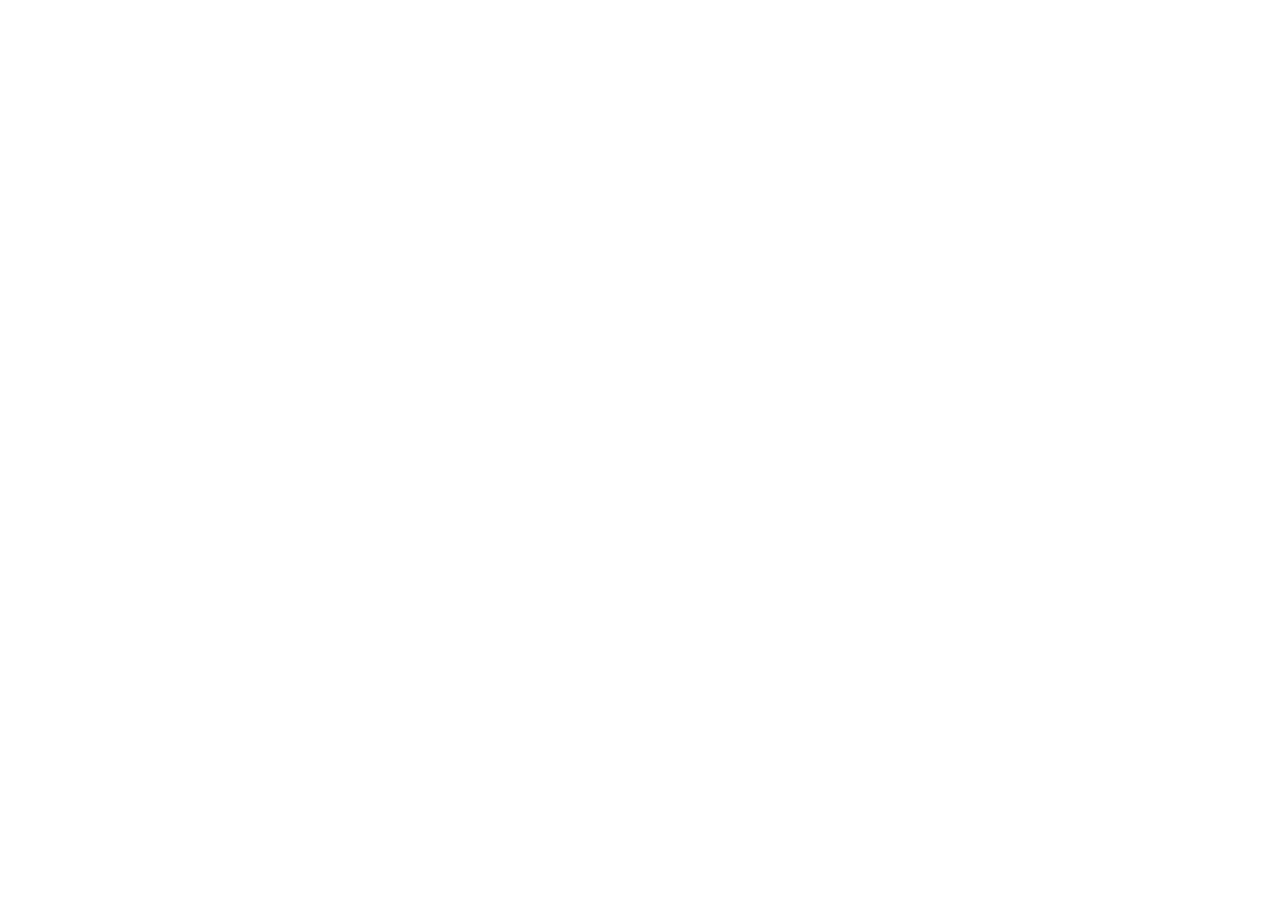
==== index.html @ 8f259b95 "init commit" ====
<!DOCTYPE html>
<html lang="en">
<head>
    <meta charset="UTF-8">
    <meta name="viewport" content="width=device-width, initial-scale=1.0">
    <title>Connections</title>
</head>
<body>
    
</body>
</html>
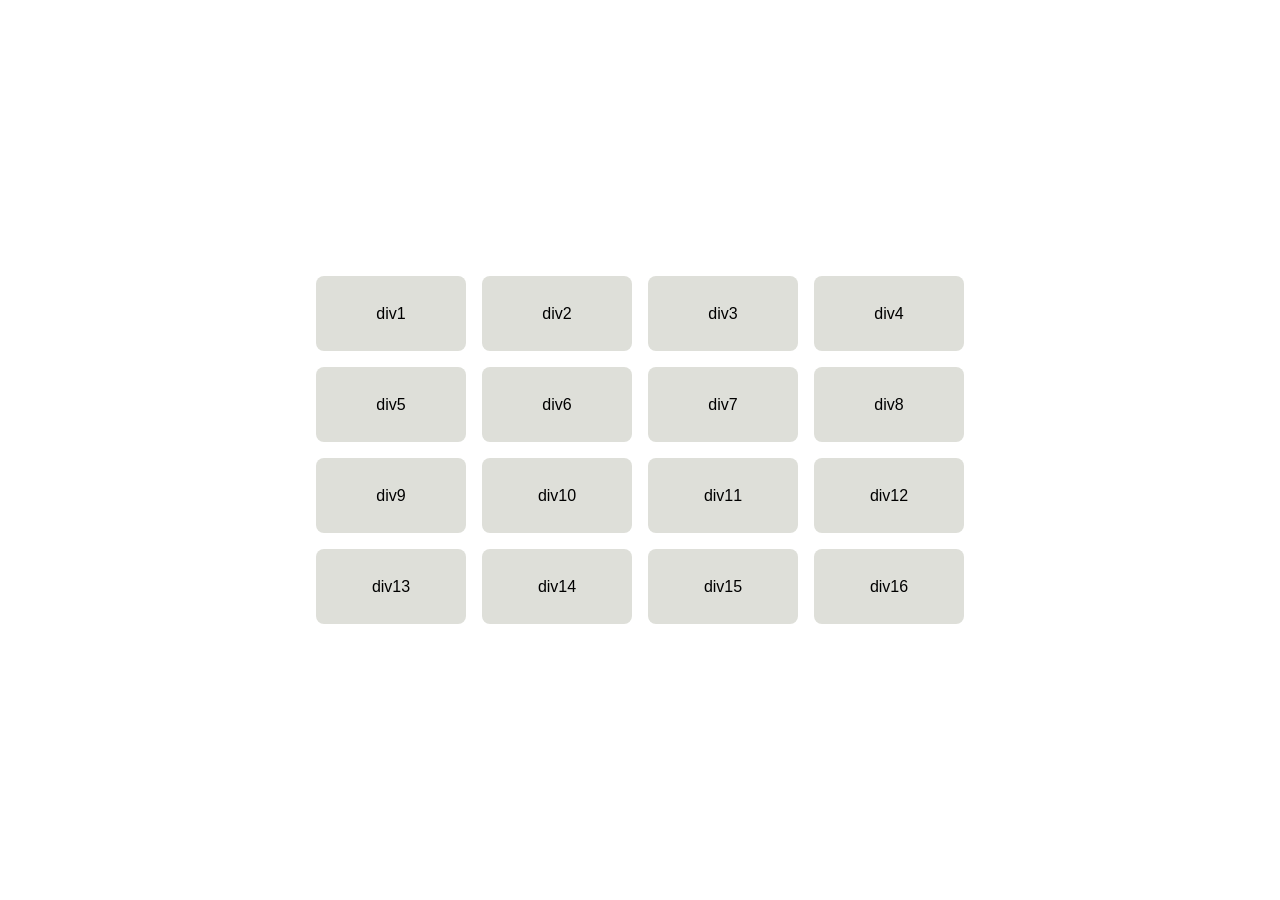
==== commit 9f51c767: "start grid formatting" ====
--- a/index.html
+++ b/index.html
@@ -3,9 +3,29 @@
 <head>
     <meta charset="UTF-8">
     <meta name="viewport" content="width=device-width, initial-scale=1.0">
+    <link rel="stylesheet" href="style.css">
     <title>Connections</title>
 </head>
 <body>
+
+    <div id="gameGrid">
+        <div id="div1" class="gridCell">div1</div>
+        <div class="gridCell" id="div2">div2</div>
+        <div class="gridCell" id="div3">div3</div>
+        <div class="gridCell" id="div4">div4</div>
+        <div class="gridCell" id="div5">div5</div>
+        <div class="gridCell" id="div6">div6</div>
+        <div class="gridCell" id="div7">div7</div>
+        <div class="gridCell" id="div8">div8</div>
+        <div class="gridCell" id="div9">div9</div>
+        <div class="gridCell" id="div10">div10</div>
+        <div class="gridCell" id="div11">div11</div>
+        <div class="gridCell" id="div12">div12</div>
+        <div class="gridCell" id="div13">div13</div>
+        <div class="gridCell" id="div14">div14</div>
+        <div class="gridCell" id="div15">div15</div>
+        <div class="gridCell" id="div16">div16</div>
+    </div>
     
 </body>
 </html>
--- a/style.css
+++ b/style.css
@@ -0,0 +1,106 @@
+#gameGrid {
+	display: grid;
+	grid-template-rows: repeat(4, 1fr);
+	grid-template-columns: repeat(4, 1fr);
+	gap: 16px;
+	width: fit-content;
+	height: fit-content;
+}
+.gridCell {
+    width: 150px;
+    height: 75px;
+    display: flex;
+    justify-content: center;
+    align-items: center;
+    background-color: #dedfd9;
+    cursor: pointer;
+    border-radius: 8px;
+}
+.gridCell:hover {
+    background-color: #bcbdb7;
+    transition: all 150ms;
+}
+.selected:hover {
+    background-color: #474747 !important;
+
+}
+.gridCell:active, .selected {
+    background-color: #474747;
+    color:#dedfd9;
+}
+#div1 {
+	grid-area: 1 / 1 / 2 / 2;
+	/* background-color: rgba(8,74,90, 0.5); */
+}
+#div2 {
+	grid-area: 1/2/2/3;
+	/* background-color: rgba(218,45,117, 0.5); */
+}
+#div3 {
+	grid-area: 1/3/2/4;
+	/* background-color: rgba(211,222,163, 0.5); */
+}
+#div4 {
+	grid-area: 1/4/2/5;
+	/* background-color: rgba(189,92,251, 0.5); */
+}
+#div5 {
+	grid-area: 2/1/3/2;
+	/* background-color: rgba(18,243,197, 0.5); */
+}
+#div6 {
+	grid-area: 2/2/3/3;
+	/* background-color: rgba(152,230,202, 0.5); */
+}
+#div7 {
+	grid-area: 2/3/3/4;
+	/* background-color: rgba(174,159,131, 0.5); */
+}
+#div8 {
+	grid-area: 2/4/3/5;
+	/* background-color: rgba(94,44,219, 0.5); */
+}
+#div9 {
+	grid-area: 3/1/4/2;
+	/* background-color: rgba(154,84,168, 0.5); */
+}
+#div10 {
+	grid-area: 3/2/4/3;
+	/* background-color: rgba(22,178,112, 0.5); */
+}
+#div11 {
+	grid-area: 3/3/4/4;
+	/* background-color: rgba(101,92,84, 0.5); */
+}
+#div12 {
+	grid-area: 3/4/4/5;
+	/* background-color: rgba(63,177,149, 0.5); */
+}
+#div13 {
+	grid-area: 4/1/5/2;
+	/* background-color: rgba(98,202,100, 0.5); */
+}
+#div14 {
+	grid-area: 4/2/5/3;
+	/* background-color: rgba(184,33,212, 0.5); */
+}
+#div15 {
+	grid-area: 4/3/5/4;
+	/* background-color: rgba(120,234,105, 0.5); */
+}
+#div16 {
+	grid-area: 4/4/5/5;
+	/* background-color: rgba(254,234,152, 0.5); */
+}
+body {
+    display: flex;
+    justify-content: center;
+    align-items: center;
+    display: flex;
+    min-height: 100vh;
+    margin: 0;
+    font-family: 'Segoe UI', Tahoma, Geneva, Verdana, sans-serif;
+}
+html {
+    min-height: 100vh;
+}
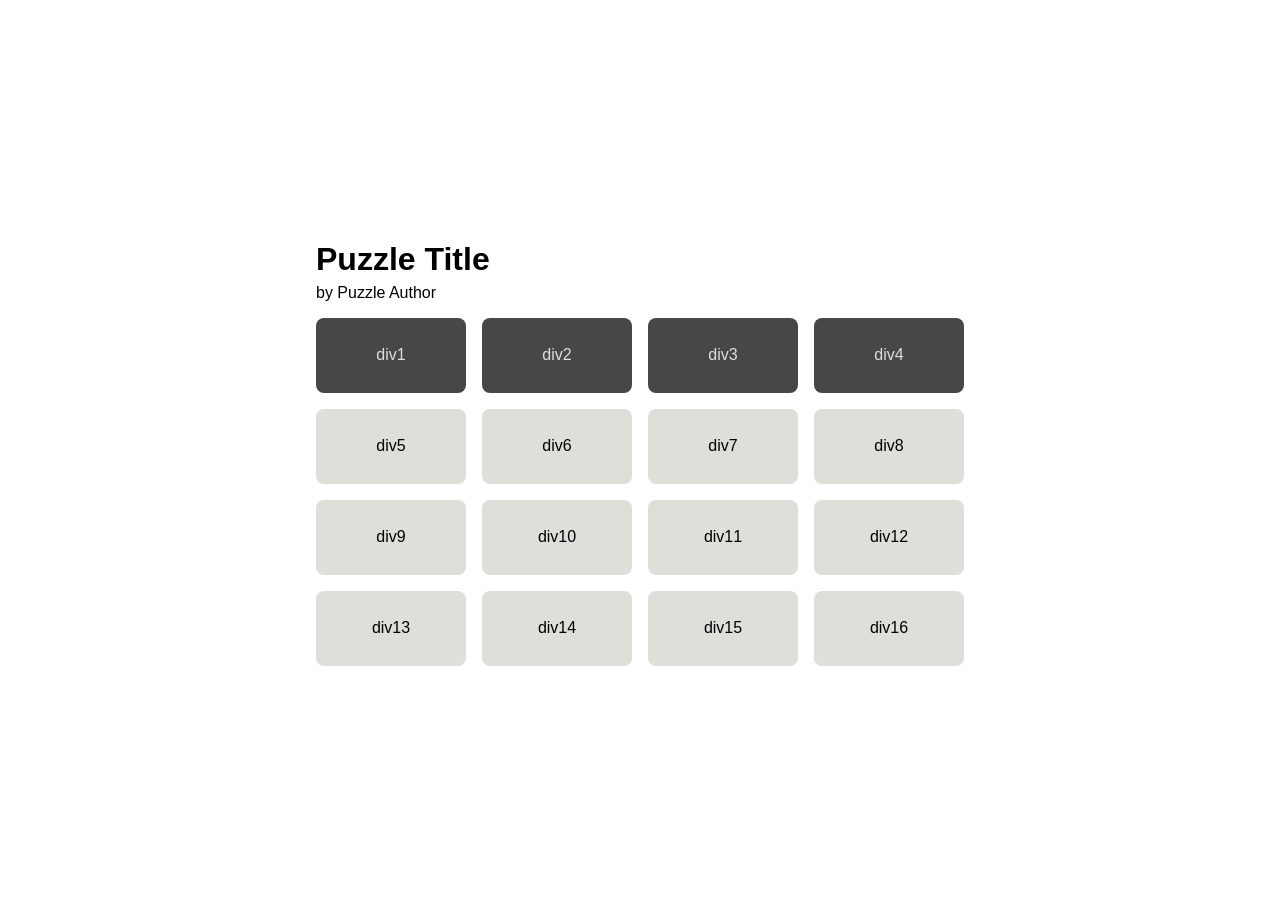
==== commit 10e7858d: "finish initialize function, start submit method" ====
--- a/index.html
+++ b/index.html
@@ -4,27 +4,33 @@
     <meta charset="UTF-8">
     <meta name="viewport" content="width=device-width, initial-scale=1.0">
     <link rel="stylesheet" href="style.css">
+    <script src="script.js" defer></script>
+    
     <title>Connections</title>
 </head>
 <body>
-
-    <div id="gameGrid">
-        <div id="div1" class="gridCell">div1</div>
-        <div class="gridCell" id="div2">div2</div>
-        <div class="gridCell" id="div3">div3</div>
-        <div class="gridCell" id="div4">div4</div>
-        <div class="gridCell" id="div5">div5</div>
-        <div class="gridCell" id="div6">div6</div>
-        <div class="gridCell" id="div7">div7</div>
-        <div class="gridCell" id="div8">div8</div>
-        <div class="gridCell" id="div9">div9</div>
-        <div class="gridCell" id="div10">div10</div>
-        <div class="gridCell" id="div11">div11</div>
-        <div class="gridCell" id="div12">div12</div>
-        <div class="gridCell" id="div13">div13</div>
-        <div class="gridCell" id="div14">div14</div>
-        <div class="gridCell" id="div15">div15</div>
-        <div class="gridCell" id="div16">div16</div>
+    
+    <div id="gameWrapper">
+        <h1 id="puzzleTitle">Puzzle Title</h1>
+        <p >by <span id="puzzleAuthor">Puzzle Author</span></p>
+        <div id="gameGrid">
+            <div class="gridCell selected" id="div1">div1</div>
+            <div class="gridCell selected" id="div2">div2</div>
+            <div class="gridCell selected" id="div3">div3</div>
+            <div class="gridCell selected" id="div4">div4</div>
+            <div class="gridCell" id="div5">div5</div>
+            <div class="gridCell" id="div6">div6</div>
+            <div class="gridCell" id="div7">div7</div>
+            <div class="gridCell" id="div8">div8</div>
+            <div class="gridCell" id="div9">div9</div>
+            <div class="gridCell" id="div10">div10</div>
+            <div class="gridCell" id="div11">div11</div>
+            <div class="gridCell" id="div12">div12</div>
+            <div class="gridCell" id="div13">div13</div>
+            <div class="gridCell" id="div14">div14</div>
+            <div class="gridCell" id="div15">div15</div>
+            <div class="gridCell" id="div16">div16</div>
+        </div>
     </div>
     
 </body>
--- a/style.css
+++ b/style.css
@@ -94,6 +94,7 @@
 }
 body {
     display: flex;
+	flex-direction: column;
     justify-content: center;
     align-items: center;
     display: flex;
@@ -103,4 +104,7 @@
 }
 html {
     min-height: 100vh;
+}
+#puzzleTitle{
+	line-height: 20%;
 }
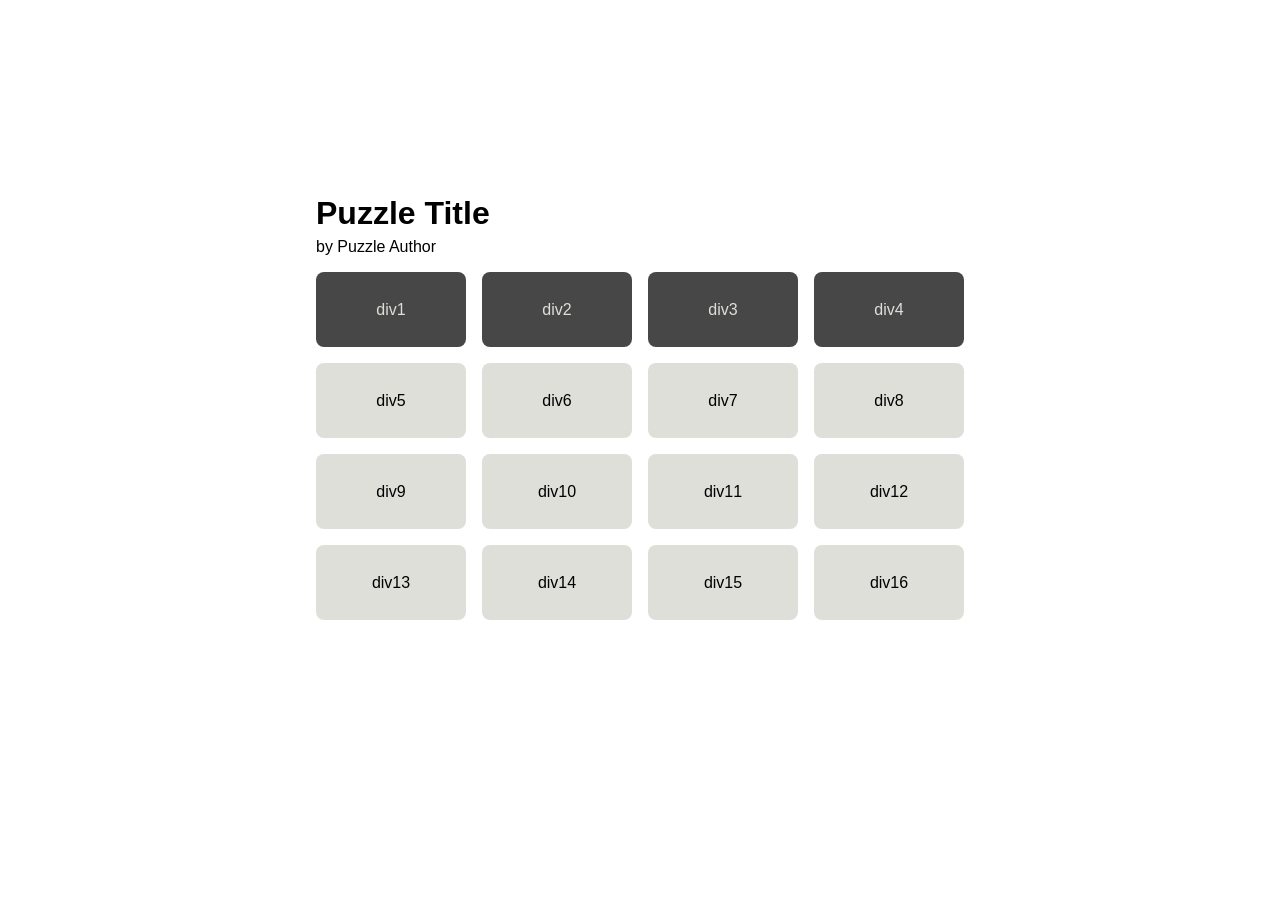
==== commit 93328670: "start set correctly guess category method" ====
--- a/index.html
+++ b/index.html
@@ -4,15 +4,15 @@
     <meta charset="UTF-8">
     <meta name="viewport" content="width=device-width, initial-scale=1.0">
     <link rel="stylesheet" href="style.css">
-    <script src="script.js" defer></script>
-    
+    <!-- <script type="module" src="game.js"></script> -->
+    <script type="module" src="script.js" defer></script>
     <title>Connections</title>
 </head>
 <body>
-    
+
     <div id="gameWrapper">
         <h1 id="puzzleTitle">Puzzle Title</h1>
-        <p >by <span id="puzzleAuthor">Puzzle Author</span></p>
+        <p>by <span id="puzzleAuthor">Puzzle Author</span></p>
         <div id="gameGrid">
             <div class="gridCell selected" id="div1">div1</div>
             <div class="gridCell selected" id="div2">div2</div>
@@ -30,6 +30,22 @@
             <div class="gridCell" id="div14">div14</div>
             <div class="gridCell" id="div15">div15</div>
             <div class="gridCell" id="div16">div16</div>
+            <div id="correctAnswer1" class="correctAnswer">
+                <p id="categoryTitle1" class="categoryTitle">Category title</p>
+                <p id="categoryItems1" class="categoryItems">Item 1, Item 2, Item 3, Item 4</p>
+            </div>
+            <div id="correctAnswer2" class="correctAnswer">
+                <p id="categoryTitle2" class="categoryTitle">Category title</p>
+                <p id="categoryItems2" class="categoryItems">Item 1, Item 2, Item 3, Item 4</p>
+            </div>
+            <div id="correctAnswer3" class="correctAnswer">
+                <p id="categoryTitle3" class="categoryTitle">Category title</p>
+                <p id="categoryItems3" class="categoryItems">Item 1, Item 2, Item 3, Item 4</p>
+            </div>
+            <div id="correctAnswer4" class="correctAnswer">
+                <p id="categoryTitle4" class="categoryTitle">Category title</p>
+                <p id="categoryItems4" class="categoryItems">Item 1, Item 2, Item 3, Item 4</p>
+            </div>
         </div>
     </div>
     
--- a/style.css
+++ b/style.css
@@ -1,6 +1,6 @@
 #gameGrid {
 	display: grid;
-	grid-template-rows: repeat(4, 1fr);
+	grid-template-rows: repeat(5, 1fr);
 	grid-template-columns: repeat(4, 1fr);
 	gap: 16px;
 	width: fit-content;
@@ -92,6 +92,43 @@
 	grid-area: 4/4/5/5;
 	/* background-color: rgba(254,234,152, 0.5); */
 }
+#correctAnswer1 {
+	grid-area: 1/1/2/5;
+	/* background-color:#f9df6d */
+}
+#correctAnswer2 {
+	grid-area: 2/1/2/5;
+	/* background-color:#a0c35a */
+}
+#correctAnswer3 {
+	grid-area: 4/1/3/5;
+	/* background-color:#b0c4ef */
+}
+#correctAnswer4 {
+	grid-area: 4/1/4/5;
+	/* background-color:#ba81c5 */
+}
+.correctAnswer {
+	/* border:rgb(61, 61, 61) 1px solid; */
+	border-radius: 8px;
+	display: flex;
+	align-items: center;
+	flex-direction: column;
+	justify-content: center;
+	/* height: 10%; */
+	display: none;
+}
+.correctAnswer > p {
+	margin:0px
+}
+.categoryTitle {
+	font-weight: bold;
+	font-size: 20px;
+}
+.categoryItems {
+	font-size: 20px;
+	text-transform: capitalize;
+}
 body {
     display: flex;
 	flex-direction: column;
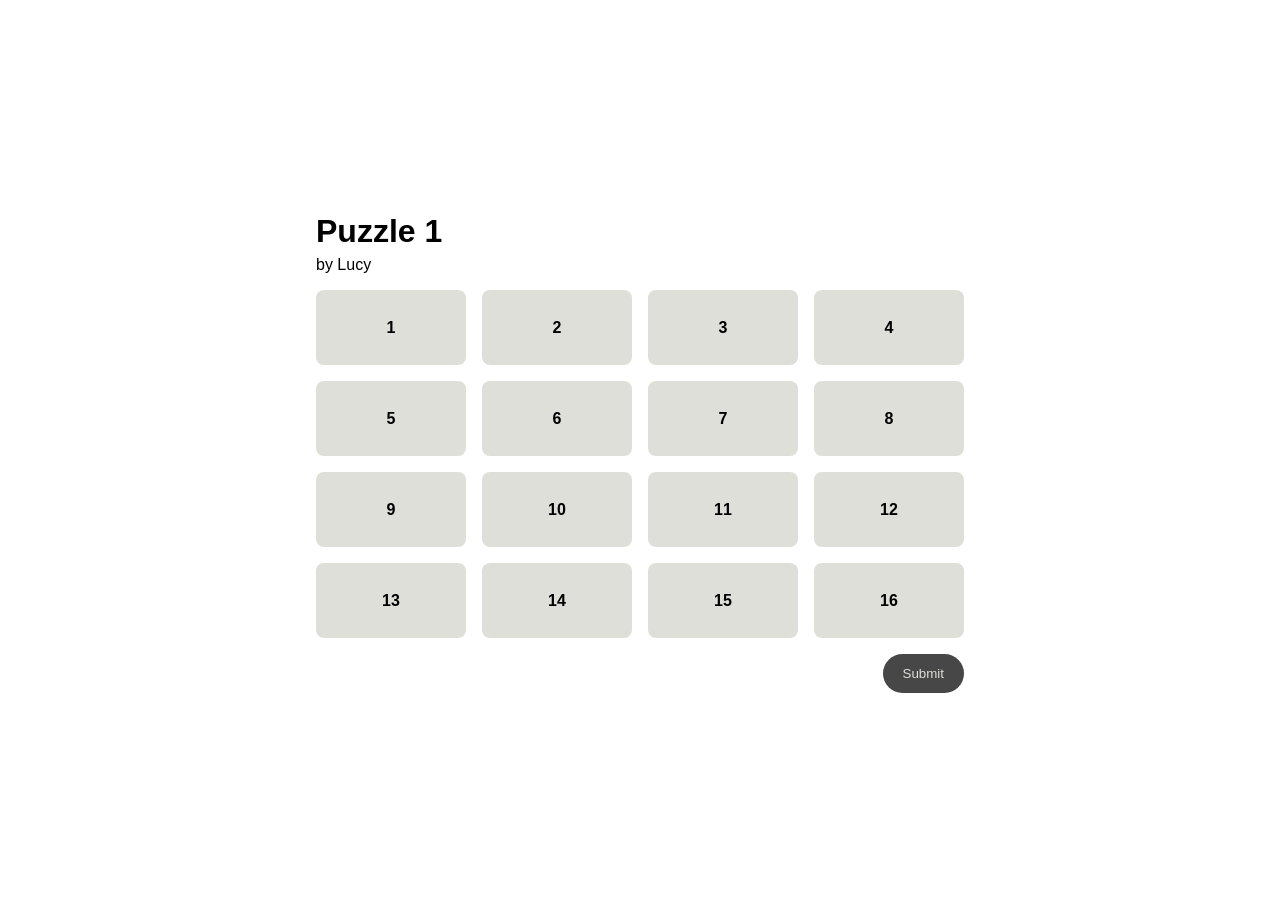
==== commit 972a37b3: "finish set correctly guessed category function" ====
--- a/index.html
+++ b/index.html
@@ -14,10 +14,10 @@
         <h1 id="puzzleTitle">Puzzle Title</h1>
         <p>by <span id="puzzleAuthor">Puzzle Author</span></p>
         <div id="gameGrid">
-            <div class="gridCell selected" id="div1">div1</div>
-            <div class="gridCell selected" id="div2">div2</div>
-            <div class="gridCell selected" id="div3">div3</div>
-            <div class="gridCell selected" id="div4">div4</div>
+            <div class="gridCell" id="div1">div1</div>
+            <div class="gridCell" id="div2">div2</div>
+            <div class="gridCell" id="div3">div3</div>
+            <div class="gridCell" id="div4">div4</div>
             <div class="gridCell" id="div5">div5</div>
             <div class="gridCell" id="div6">div6</div>
             <div class="gridCell" id="div7">div7</div>
@@ -30,23 +30,25 @@
             <div class="gridCell" id="div14">div14</div>
             <div class="gridCell" id="div15">div15</div>
             <div class="gridCell" id="div16">div16</div>
-            <div id="correctAnswer1" class="correctAnswer">
+            <div id="categoryBlock1" class="categoryBlock">
                 <p id="categoryTitle1" class="categoryTitle">Category title</p>
                 <p id="categoryItems1" class="categoryItems">Item 1, Item 2, Item 3, Item 4</p>
             </div>
-            <div id="correctAnswer2" class="correctAnswer">
+            <div id="categoryBlock2" class="categoryBlock">
                 <p id="categoryTitle2" class="categoryTitle">Category title</p>
                 <p id="categoryItems2" class="categoryItems">Item 1, Item 2, Item 3, Item 4</p>
             </div>
-            <div id="correctAnswer3" class="correctAnswer">
+            <div id="categoryBlock3" class="categoryBlock">
                 <p id="categoryTitle3" class="categoryTitle">Category title</p>
                 <p id="categoryItems3" class="categoryItems">Item 1, Item 2, Item 3, Item 4</p>
             </div>
-            <div id="correctAnswer4" class="correctAnswer">
+            <div id="categoryBlock4" class="categoryBlock">
                 <p id="categoryTitle4" class="categoryTitle">Category title</p>
                 <p id="categoryItems4" class="categoryItems">Item 1, Item 2, Item 3, Item 4</p>
             </div>
         </div>
+
+        <div class="submitWrapper"><button id="submitButton">Submit</button></div>
     </div>
     
 </body>
--- a/style.css
+++ b/style.css
@@ -1,6 +1,6 @@
 #gameGrid {
 	display: grid;
-	grid-template-rows: repeat(5, 1fr);
+	grid-template-rows: repeat(4, 1fr);
 	grid-template-columns: repeat(4, 1fr);
 	gap: 16px;
 	width: fit-content;
@@ -15,6 +15,7 @@
     background-color: #dedfd9;
     cursor: pointer;
     border-radius: 8px;
+	font-weight: bold;
 }
 .gridCell:hover {
     background-color: #bcbdb7;
@@ -27,6 +28,10 @@
 .gridCell:active, .selected {
     background-color: #474747;
     color:#dedfd9;
+
+}
+.gridCell:active{
+	scale:0.9;
 }
 #div1 {
 	grid-area: 1 / 1 / 2 / 2;
@@ -92,23 +97,23 @@
 	grid-area: 4/4/5/5;
 	/* background-color: rgba(254,234,152, 0.5); */
 }
-#correctAnswer1 {
+#categoryBlock1 {
 	grid-area: 1/1/2/5;
 	/* background-color:#f9df6d */
 }
-#correctAnswer2 {
+#categoryBlock2 {
 	grid-area: 2/1/2/5;
 	/* background-color:#a0c35a */
 }
-#correctAnswer3 {
+#categoryBlock3 {
 	grid-area: 4/1/3/5;
 	/* background-color:#b0c4ef */
 }
-#correctAnswer4 {
+#categoryBlock4 {
 	grid-area: 4/1/4/5;
 	/* background-color:#ba81c5 */
 }
-.correctAnswer {
+.categoryBlock {
 	/* border:rgb(61, 61, 61) 1px solid; */
 	border-radius: 8px;
 	display: flex;
@@ -118,7 +123,7 @@
 	/* height: 10%; */
 	display: none;
 }
-.correctAnswer > p {
+.categoryBlock > p {
 	margin:0px
 }
 .categoryTitle {
@@ -144,4 +149,20 @@
 }
 #puzzleTitle{
 	line-height: 20%;
+}
+#submitButton {
+	border: none;
+	margin-top: 16px;
+	background-color: #474747;
+	color: #dedfd9;
+	padding: 12px 20px;
+	border-radius: 100px;
+}
+#submitButton:active {
+	scale: 0.9;
+	transition: all 0.05s;
+}
+.submitWrapper {
+	display: flex;
+	justify-content:end;
 }
